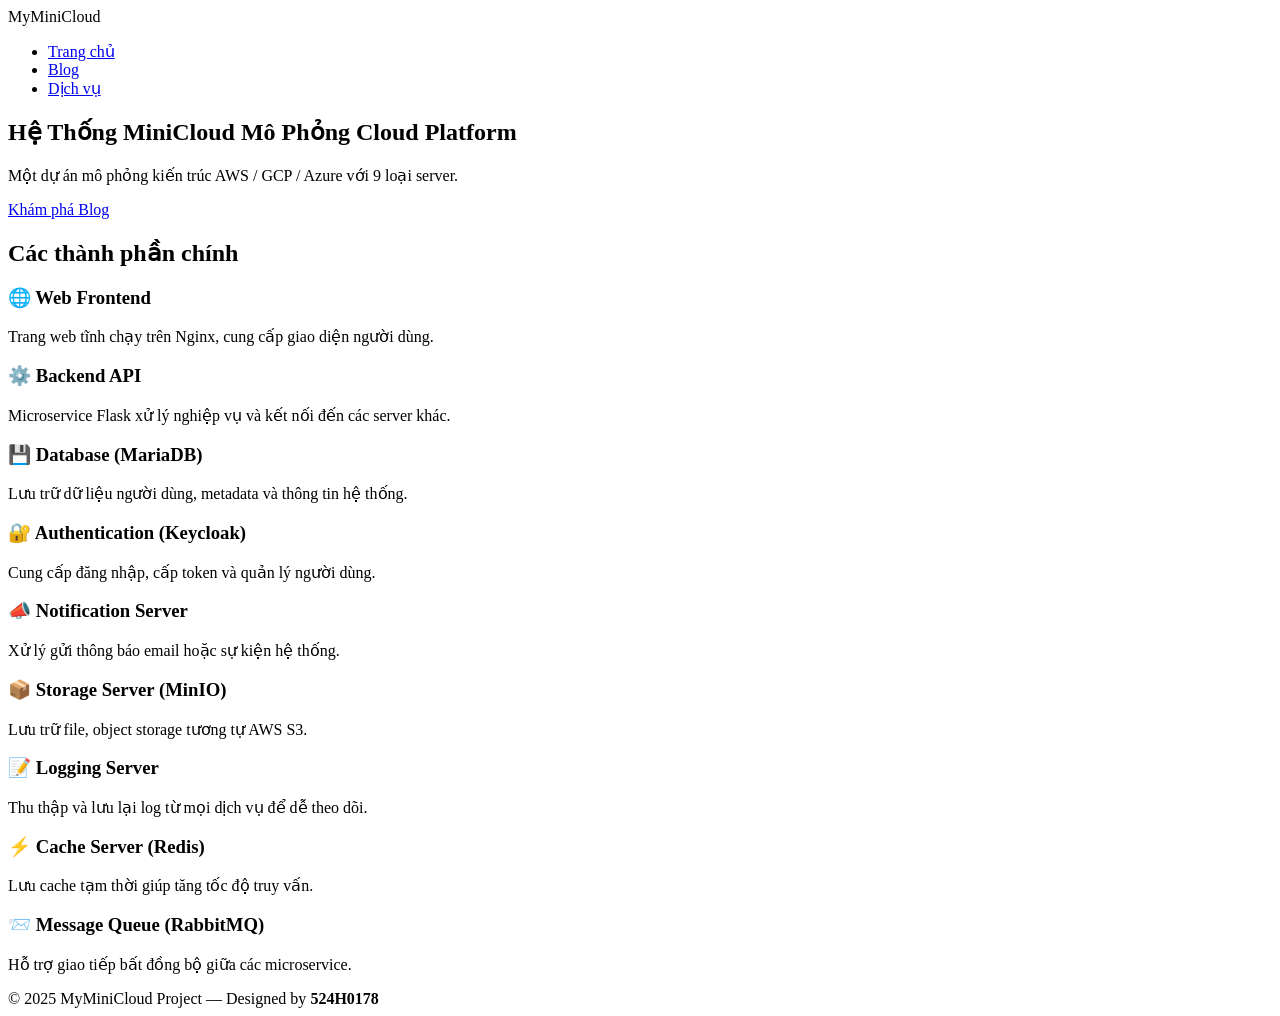
==== miniclouddemo_524H0178/web-frontend-server/html/index.html @ e583d3b8 "init minicloud" ====
<!doctype html>
<html lang="vi">
  <head>
    <meta charset="UTF-8" />
    <title>MyMiniCloud – Trang Chủ</title>
    <link rel="stylesheet" href="/style.css" />
  </head>

  <body>
    <!-- 🔹 NAVIGATION -->
    <nav class="navbar">
      <div class="nav-left">MyMiniCloud</div>
      <ul class="nav-right">
        <li><a href="/">Trang chủ</a></li>
        <li><a href="/blog/">Blog</a></li>
        <li><a href="#services">Dịch vụ</a></li>
      </ul>
    </nav>

    <!-- 🔹 HERO BANNER -->
    <section class="hero">
      <h1>Hệ Thống MiniCloud Mô Phỏng Cloud Platform</h1>
      <p>Một dự án mô phỏng kiến trúc AWS / GCP / Azure với 9 loại server.</p>
      <a href="/blog/" class="hero-btn">Khám phá Blog</a>
    </section>

    <!-- 🔹 FEATURE SECTION -->
    <section id="services" class="features">
      <h2>Các thành phần chính</h2>

      <div class="feature-grid">
        <!-- 1. Web Frontend -->
        <div class="feature-card">
          <h3>🌐 Web Frontend</h3>
          <p>Trang web tĩnh chạy trên Nginx, cung cấp giao diện người dùng.</p>
        </div>

        <!-- 2. Backend API -->
        <div class="feature-card">
          <h3>⚙️ Backend API</h3>
          <p>
            Microservice Flask xử lý nghiệp vụ và kết nối đến các server khác.
          </p>
        </div>

        <!-- 3. Database -->
        <div class="feature-card">
          <h3>💾 Database (MariaDB)</h3>
          <p>Lưu trữ dữ liệu người dùng, metadata và thông tin hệ thống.</p>
        </div>

        <!-- 4. Authentication -->
        <div class="feature-card">
          <h3>🔐 Authentication (Keycloak)</h3>
          <p>Cung cấp đăng nhập, cấp token và quản lý người dùng.</p>
        </div>

        <!-- 5. Notification Server -->
        <div class="feature-card">
          <h3>📣 Notification Server</h3>
          <p>Xử lý gửi thông báo email hoặc sự kiện hệ thống.</p>
        </div>

        <!-- 6. Storage Server -->
        <div class="feature-card">
          <h3>📦 Storage Server (MinIO)</h3>
          <p>Lưu trữ file, object storage tương tự AWS S3.</p>
        </div>

        <!-- 7. Logging Server -->
        <div class="feature-card">
          <h3>📝 Logging Server</h3>
          <p>Thu thập và lưu lại log từ mọi dịch vụ để dễ theo dõi.</p>
        </div>

        <!-- 8. Cache Server -->
        <div class="feature-card">
          <h3>⚡ Cache Server (Redis)</h3>
          <p>Lưu cache tạm thời giúp tăng tốc độ truy vấn.</p>
        </div>

        <!-- 9. Message Queue -->
        <div class="feature-card">
          <h3>📨 Message Queue (RabbitMQ)</h3>
          <p>Hỗ trợ giao tiếp bất đồng bộ giữa các microservice.</p>
        </div>
      </div>
    </section>

    <!-- 🔹 FOOTER -->
    <footer>
      © 2025 MyMiniCloud Project — Designed by
      <strong>524H0178</strong>
    </footer>
  </body>
</html>
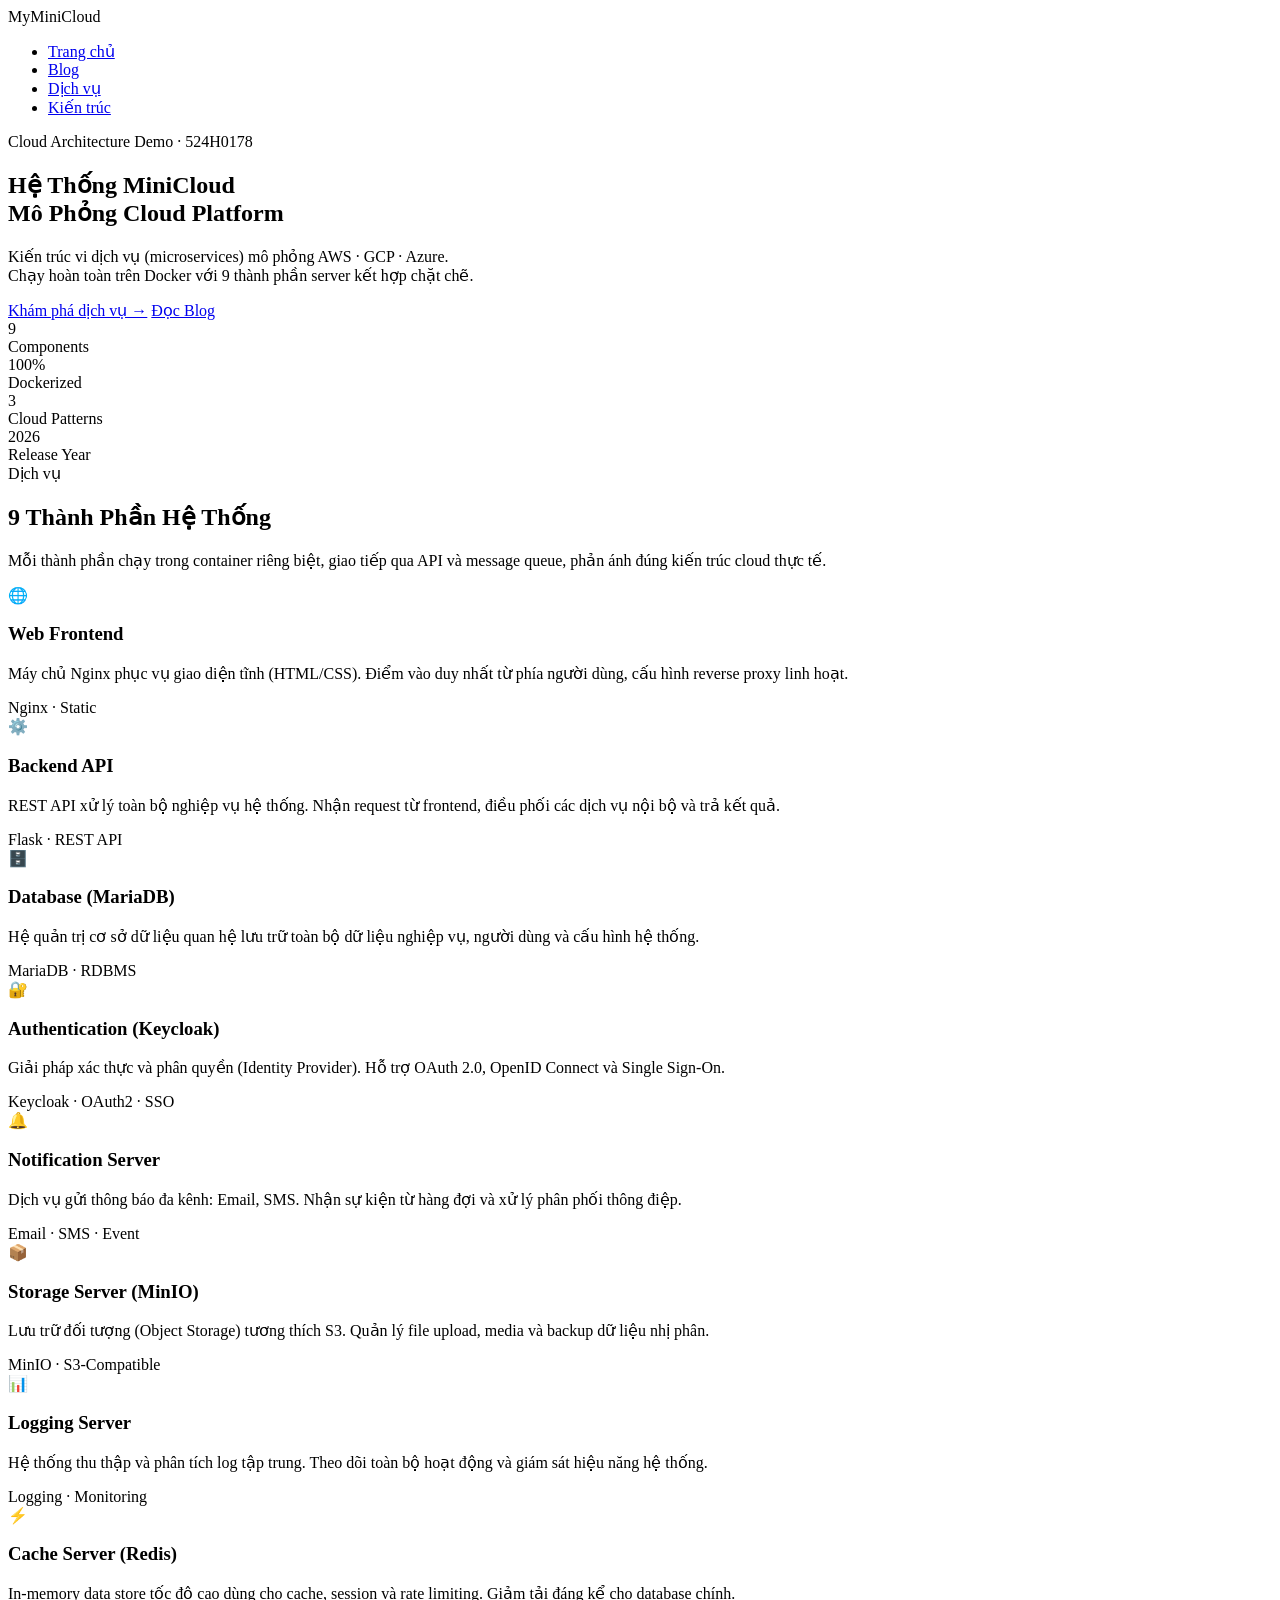
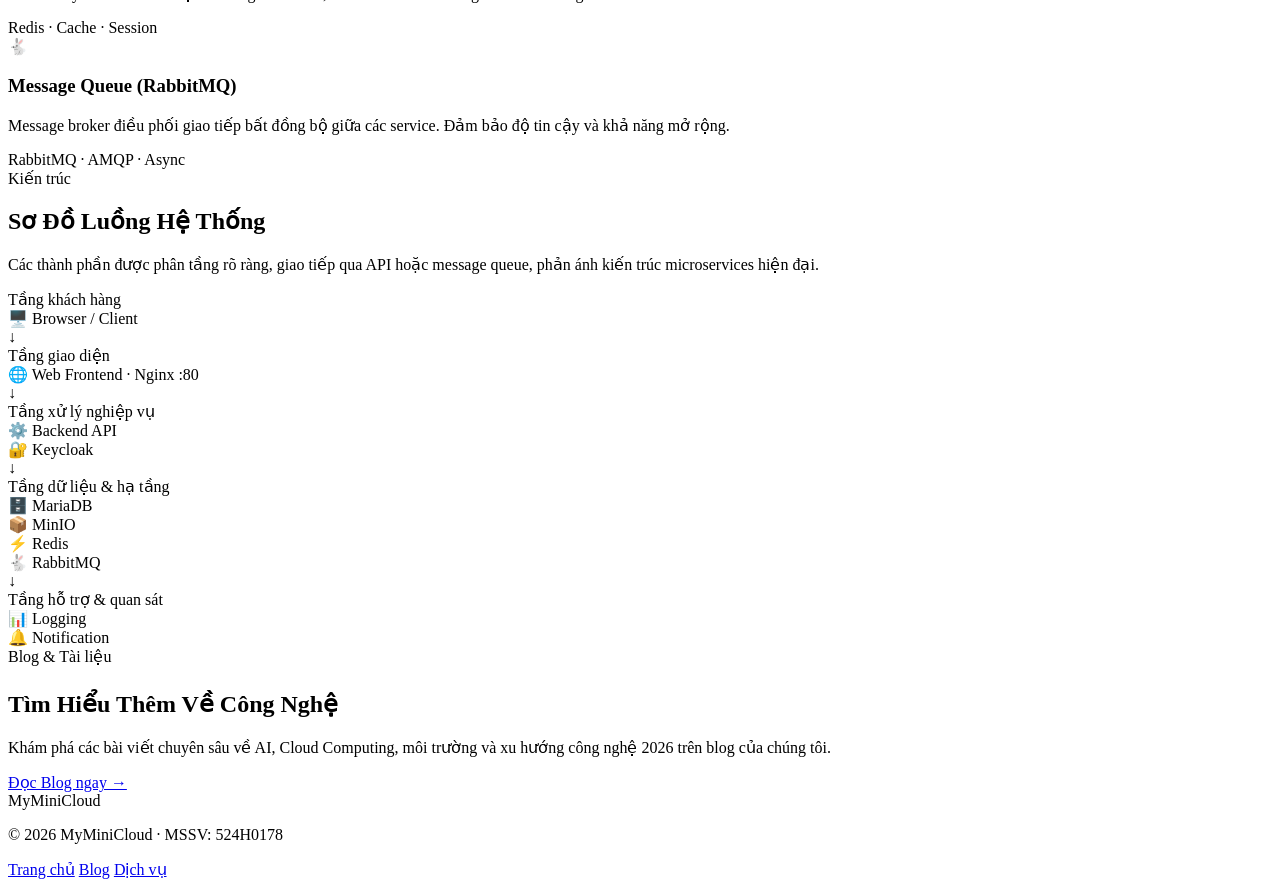
==== commit 01caf3c4: "v1.1" ====
--- a/miniclouddemo_524H0178/web-frontend-server/html/index.html
+++ b/miniclouddemo_524H0178/web-frontend-server/html/index.html
@@ -2,95 +2,250 @@
 <html lang="vi">
   <head>
     <meta charset="UTF-8" />
-    <title>MyMiniCloud – Trang Chủ</title>
+    <meta name="viewport" content="width=device-width, initial-scale=1.0" />
+    <title>MyMiniCloud – Hệ Thống Cloud Mô Phỏng</title>
+    <meta name="description" content="Dự án mô phỏng kiến trúc Cloud Platform (AWS/GCP/Azure) với 9 thành phần server chạy trên Docker & Nginx." />
     <link rel="stylesheet" href="/style.css" />
   </head>
 
   <body>
-    <!-- 🔹 NAVIGATION -->
-    <nav class="navbar">
+    <!-- NAVIGATION -->
+    <nav class="navbar" id="navbar">
       <div class="nav-left">MyMiniCloud</div>
       <ul class="nav-right">
-        <li><a href="/">Trang chủ</a></li>
+        <li><a href="/" class="active">Trang chủ</a></li>
         <li><a href="/blog/">Blog</a></li>
         <li><a href="#services">Dịch vụ</a></li>
+        <li><a href="#architecture">Kiến trúc</a></li>
       </ul>
     </nav>
 
-    <!-- 🔹 HERO BANNER -->
+    <!-- HERO -->
     <section class="hero">
-      <h1>Hệ Thống MiniCloud Mô Phỏng Cloud Platform</h1>
-      <p>Một dự án mô phỏng kiến trúc AWS / GCP / Azure với 9 loại server.</p>
-      <a href="/blog/" class="hero-btn">Khám phá Blog</a>
-    </section>
-
-    <!-- 🔹 FEATURE SECTION -->
-    <section id="services" class="features">
-      <h2>Các thành phần chính</h2>
-
-      <div class="feature-grid">
-        <!-- 1. Web Frontend -->
-        <div class="feature-card">
-          <h3>🌐 Web Frontend</h3>
-          <p>Trang web tĩnh chạy trên Nginx, cung cấp giao diện người dùng.</p>
-        </div>
-
-        <!-- 2. Backend API -->
-        <div class="feature-card">
-          <h3>⚙️ Backend API</h3>
-          <p>
-            Microservice Flask xử lý nghiệp vụ và kết nối đến các server khác.
+      <div class="hero-bg">
+        <div class="hero-glow-1"></div>
+        <div class="hero-glow-2"></div>
+        <div class="hero-grid"></div>
+      </div>
+
+      <div class="hero-content">
+        <div class="hero-badge">
+          <span></span>
+          Cloud Architecture Demo · 524H0178
+        </div>
+
+        <h1 class="hero-title">
+          Hệ Thống <span class="gradient-text">MiniCloud</span><br />
+          Mô Phỏng Cloud Platform
+        </h1>
+
+        <p class="hero-subtitle">
+          Kiến trúc vi dịch vụ (microservices) mô phỏng AWS · GCP · Azure.<br />
+          Chạy hoàn toàn trên Docker với 9 thành phần server kết hợp chặt chẽ.
+        </p>
+
+        <div class="hero-actions">
+          <a href="#services" class="btn-primary">Khám phá dịch vụ →</a>
+          <a href="/blog/" class="btn-ghost">Đọc Blog</a>
+        </div>
+
+        <div class="hero-stats">
+          <div class="hero-stat">
+            <div class="hero-stat-number">9</div>
+            <div class="hero-stat-label">Components</div>
+          </div>
+          <div class="hero-stat">
+            <div class="hero-stat-number">100%</div>
+            <div class="hero-stat-label">Dockerized</div>
+          </div>
+          <div class="hero-stat">
+            <div class="hero-stat-number">3</div>
+            <div class="hero-stat-label">Cloud Patterns</div>
+          </div>
+          <div class="hero-stat">
+            <div class="hero-stat-number">2026</div>
+            <div class="hero-stat-label">Release Year</div>
+          </div>
+        </div>
+      </div>
+    </section>
+
+    <!-- SERVICES -->
+    <section class="services" id="services">
+      <div class="services-inner">
+        <div class="section-header">
+          <div class="section-pill">Dịch vụ</div>
+          <h2 class="section-title">9 Thành Phần Hệ Thống</h2>
+          <p class="section-desc">
+            Mỗi thành phần chạy trong container riêng biệt, giao tiếp qua API
+            và message queue, phản ánh đúng kiến trúc cloud thực tế.
           </p>
         </div>
 
-        <!-- 3. Database -->
-        <div class="feature-card">
-          <h3>💾 Database (MariaDB)</h3>
-          <p>Lưu trữ dữ liệu người dùng, metadata và thông tin hệ thống.</p>
-        </div>
-
-        <!-- 4. Authentication -->
-        <div class="feature-card">
-          <h3>🔐 Authentication (Keycloak)</h3>
-          <p>Cung cấp đăng nhập, cấp token và quản lý người dùng.</p>
-        </div>
-
-        <!-- 5. Notification Server -->
-        <div class="feature-card">
-          <h3>📣 Notification Server</h3>
-          <p>Xử lý gửi thông báo email hoặc sự kiện hệ thống.</p>
-        </div>
-
-        <!-- 6. Storage Server -->
-        <div class="feature-card">
-          <h3>📦 Storage Server (MinIO)</h3>
-          <p>Lưu trữ file, object storage tương tự AWS S3.</p>
-        </div>
-
-        <!-- 7. Logging Server -->
-        <div class="feature-card">
-          <h3>📝 Logging Server</h3>
-          <p>Thu thập và lưu lại log từ mọi dịch vụ để dễ theo dõi.</p>
-        </div>
-
-        <!-- 8. Cache Server -->
-        <div class="feature-card">
-          <h3>⚡ Cache Server (Redis)</h3>
-          <p>Lưu cache tạm thời giúp tăng tốc độ truy vấn.</p>
-        </div>
-
-        <!-- 9. Message Queue -->
-        <div class="feature-card">
-          <h3>📨 Message Queue (RabbitMQ)</h3>
-          <p>Hỗ trợ giao tiếp bất đồng bộ giữa các microservice.</p>
-        </div>
-      </div>
-    </section>
-
-    <!-- 🔹 FOOTER -->
-    <footer>
-      © 2025 MyMiniCloud Project — Designed by
-      <strong>524H0178</strong>
+        <div class="services-grid">
+          <div class="service-card">
+            <div class="service-icon">🌐</div>
+            <h3>Web Frontend</h3>
+            <p>Máy chủ Nginx phục vụ giao diện tĩnh (HTML/CSS). Điểm vào duy nhất từ phía người dùng, cấu hình reverse proxy linh hoạt.</p>
+            <span class="service-tag">Nginx · Static</span>
+          </div>
+
+          <div class="service-card">
+            <div class="service-icon">⚙️</div>
+            <h3>Backend API</h3>
+            <p>REST API xử lý toàn bộ nghiệp vụ hệ thống. Nhận request từ frontend, điều phối các dịch vụ nội bộ và trả kết quả.</p>
+            <span class="service-tag">Flask · REST API</span>
+          </div>
+
+          <div class="service-card">
+            <div class="service-icon">🗄️</div>
+            <h3>Database (MariaDB)</h3>
+            <p>Hệ quản trị cơ sở dữ liệu quan hệ lưu trữ toàn bộ dữ liệu nghiệp vụ, người dùng và cấu hình hệ thống.</p>
+            <span class="service-tag">MariaDB · RDBMS</span>
+          </div>
+
+          <div class="service-card">
+            <div class="service-icon">🔐</div>
+            <h3>Authentication (Keycloak)</h3>
+            <p>Giải pháp xác thực và phân quyền (Identity Provider). Hỗ trợ OAuth 2.0, OpenID Connect và Single Sign-On.</p>
+            <span class="service-tag">Keycloak · OAuth2 · SSO</span>
+          </div>
+
+          <div class="service-card">
+            <div class="service-icon">🔔</div>
+            <h3>Notification Server</h3>
+            <p>Dịch vụ gửi thông báo đa kênh: Email, SMS. Nhận sự kiện từ hàng đợi và xử lý phân phối thông điệp.</p>
+            <span class="service-tag">Email · SMS · Event</span>
+          </div>
+
+          <div class="service-card">
+            <div class="service-icon">📦</div>
+            <h3>Storage Server (MinIO)</h3>
+            <p>Lưu trữ đối tượng (Object Storage) tương thích S3. Quản lý file upload, media và backup dữ liệu nhị phân.</p>
+            <span class="service-tag">MinIO · S3-Compatible</span>
+          </div>
+
+          <div class="service-card">
+            <div class="service-icon">📊</div>
+            <h3>Logging Server</h3>
+            <p>Hệ thống thu thập và phân tích log tập trung. Theo dõi toàn bộ hoạt động và giám sát hiệu năng hệ thống.</p>
+            <span class="service-tag">Logging · Monitoring</span>
+          </div>
+
+          <div class="service-card">
+            <div class="service-icon">⚡</div>
+            <h3>Cache Server (Redis)</h3>
+            <p>In-memory data store tốc độ cao dùng cho cache, session và rate limiting. Giảm tải đáng kể cho database chính.</p>
+            <span class="service-tag">Redis · Cache · Session</span>
+          </div>
+
+          <div class="service-card">
+            <div class="service-icon">🐇</div>
+            <h3>Message Queue (RabbitMQ)</h3>
+            <p>Message broker điều phối giao tiếp bất đồng bộ giữa các service. Đảm bảo độ tin cậy và khả năng mở rộng.</p>
+            <span class="service-tag">RabbitMQ · AMQP · Async</span>
+          </div>
+        </div>
+      </div>
+    </section>
+
+    <!-- ARCHITECTURE -->
+    <section class="architecture" id="architecture">
+      <div class="architecture-inner">
+        <div class="section-header">
+          <div class="section-pill">Kiến trúc</div>
+          <h2 class="section-title">Sơ Đồ Luồng Hệ Thống</h2>
+          <p class="section-desc">
+            Các thành phần được phân tầng rõ ràng, giao tiếp qua API hoặc
+            message queue, phản ánh kiến trúc microservices hiện đại.
+          </p>
+        </div>
+
+        <div class="arch-card">
+          <div class="arch-layer">
+            <div class="arch-layer-label">Tầng khách hàng</div>
+            <div class="arch-row">
+              <div class="arch-node primary">🖥️ Browser / Client</div>
+            </div>
+          </div>
+
+          <div class="arch-arrow">↓</div>
+
+          <div class="arch-layer">
+            <div class="arch-layer-label">Tầng giao diện</div>
+            <div class="arch-row">
+              <div class="arch-node accent">🌐 Web Frontend · Nginx :80</div>
+            </div>
+          </div>
+
+          <div class="arch-arrow">↓</div>
+
+          <div class="arch-layer">
+            <div class="arch-layer-label">Tầng xử lý nghiệp vụ</div>
+            <div class="arch-row">
+              <div class="arch-node primary">⚙️ Backend API</div>
+              <div class="arch-node">🔐 Keycloak</div>
+            </div>
+          </div>
+
+          <div class="arch-arrow">↓</div>
+
+          <div class="arch-layer">
+            <div class="arch-layer-label">Tầng dữ liệu &amp; hạ tầng</div>
+            <div class="arch-row">
+              <div class="arch-node">🗄️ MariaDB</div>
+              <div class="arch-node">📦 MinIO</div>
+              <div class="arch-node">⚡ Redis</div>
+              <div class="arch-node">🐇 RabbitMQ</div>
+            </div>
+          </div>
+
+          <div class="arch-arrow">↓</div>
+
+          <div class="arch-layer">
+            <div class="arch-layer-label">Tầng hỗ trợ &amp; quan sát</div>
+            <div class="arch-row">
+              <div class="arch-node">📊 Logging</div>
+              <div class="arch-node">🔔 Notification</div>
+            </div>
+          </div>
+        </div>
+      </div>
+    </section>
+
+    <!-- CTA -->
+    <section class="cta-section">
+      <div class="cta-inner">
+        <div class="hero-badge" style="margin-bottom:1.5rem;">
+          <span></span>Blog &amp; Tài liệu
+        </div>
+        <h2>Tìm Hiểu Thêm Về Công Nghệ</h2>
+        <p>
+          Khám phá các bài viết chuyên sâu về AI, Cloud Computing, môi trường
+          và xu hướng công nghệ 2026 trên blog của chúng tôi.
+        </p>
+        <a href="/blog/" class="btn-primary">Đọc Blog ngay →</a>
+      </div>
+    </section>
+
+    <!-- FOOTER -->
+    <footer class="footer">
+      <div class="footer-inner">
+        <div class="footer-brand">MyMiniCloud</div>
+        <p class="footer-copy">© 2026 MyMiniCloud · MSSV: 524H0178</p>
+        <div class="footer-links">
+          <a href="/">Trang chủ</a>
+          <a href="/blog/">Blog</a>
+          <a href="#services">Dịch vụ</a>
+        </div>
+      </div>
     </footer>
+
+    <script>
+      const nav = document.getElementById('navbar');
+      window.addEventListener('scroll', () => {
+        nav.classList.toggle('scrolled', window.scrollY > 20);
+      }, { passive: true });
+    </script>
   </body>
 </html>
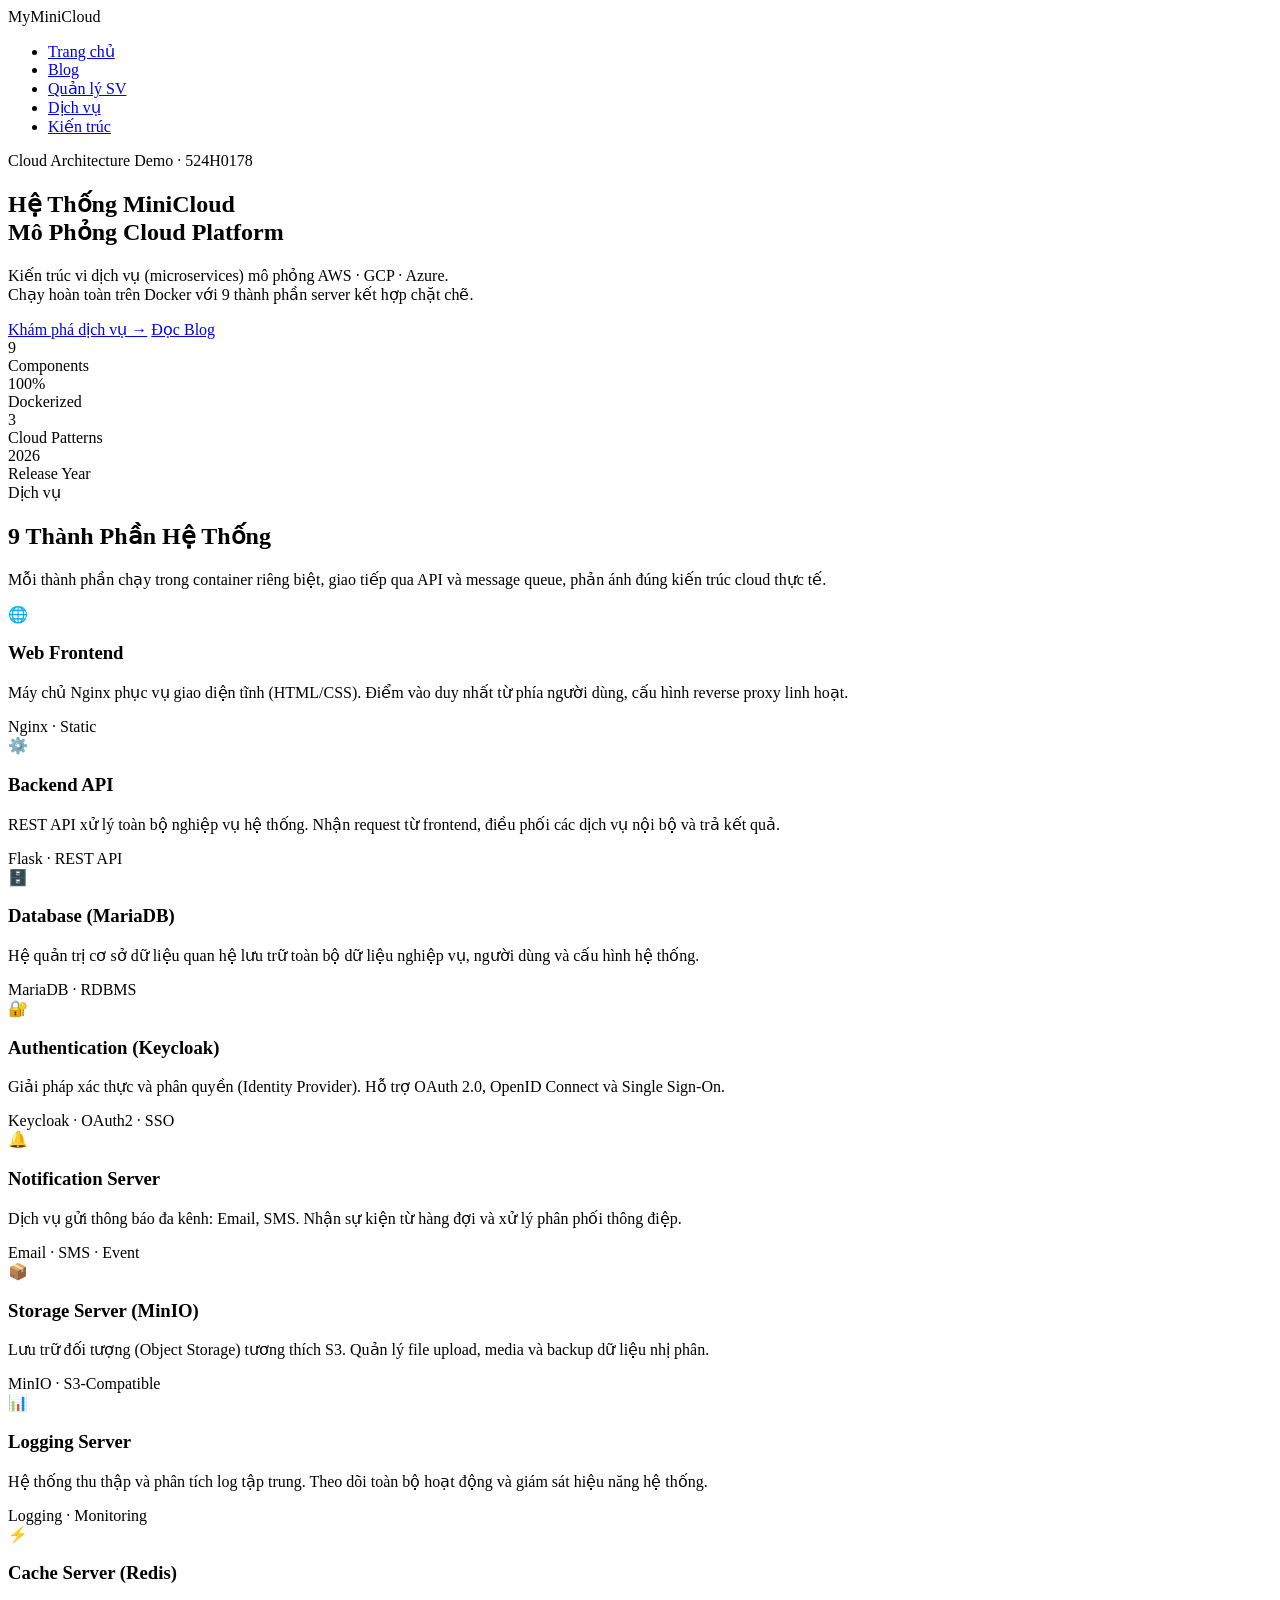
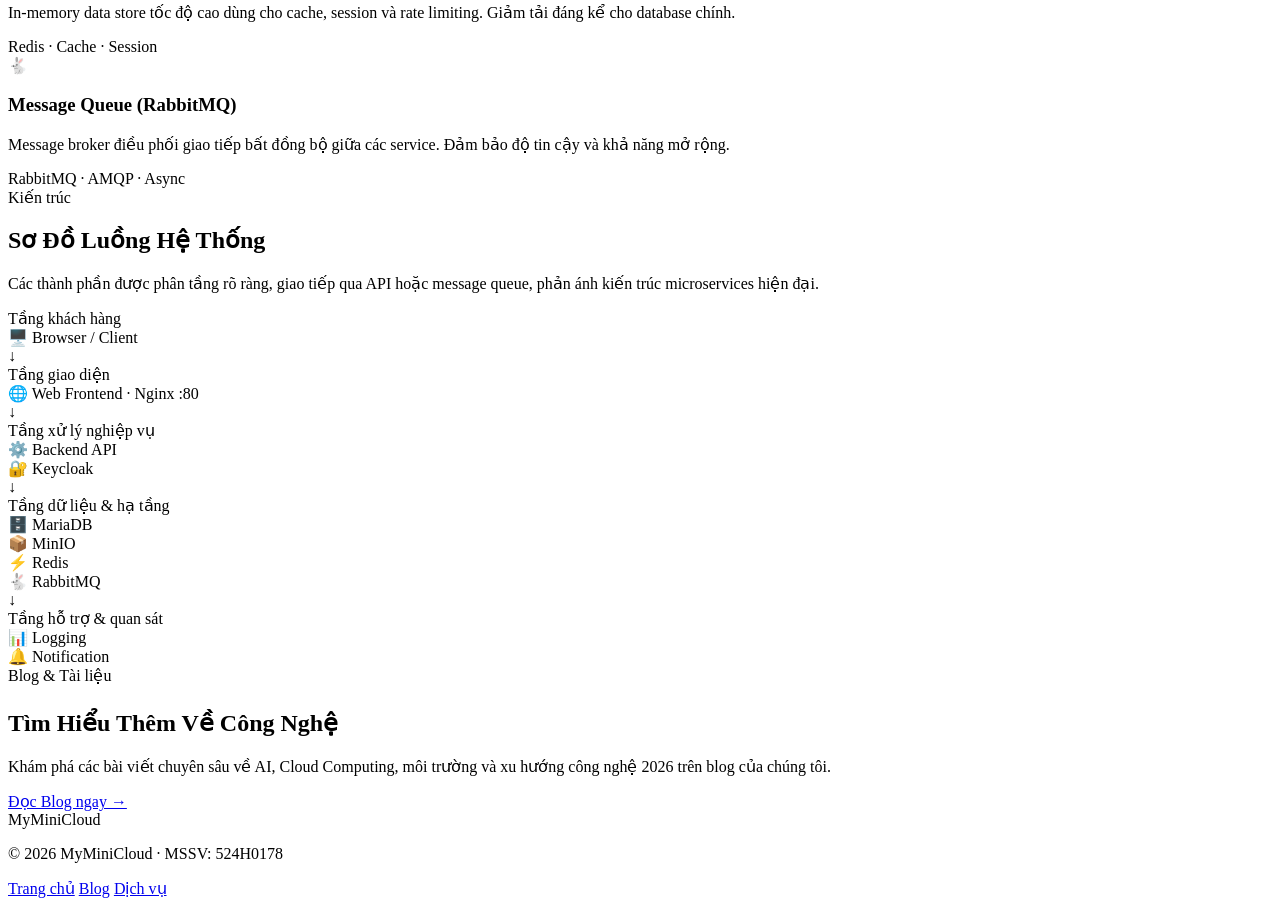
==== commit c51d746f: "update modified files" ====
--- a/miniclouddemo_524H0178/web-frontend-server/html/index.html
+++ b/miniclouddemo_524H0178/web-frontend-server/html/index.html
@@ -15,6 +15,7 @@
       <ul class="nav-right">
         <li><a href="/" class="active">Trang chủ</a></li>
         <li><a href="/blog/">Blog</a></li>
+        <li><a href="/students.html">Quản lý SV</a></li>
         <li><a href="#services">Dịch vụ</a></li>
         <li><a href="#architecture">Kiến trúc</a></li>
       </ul>
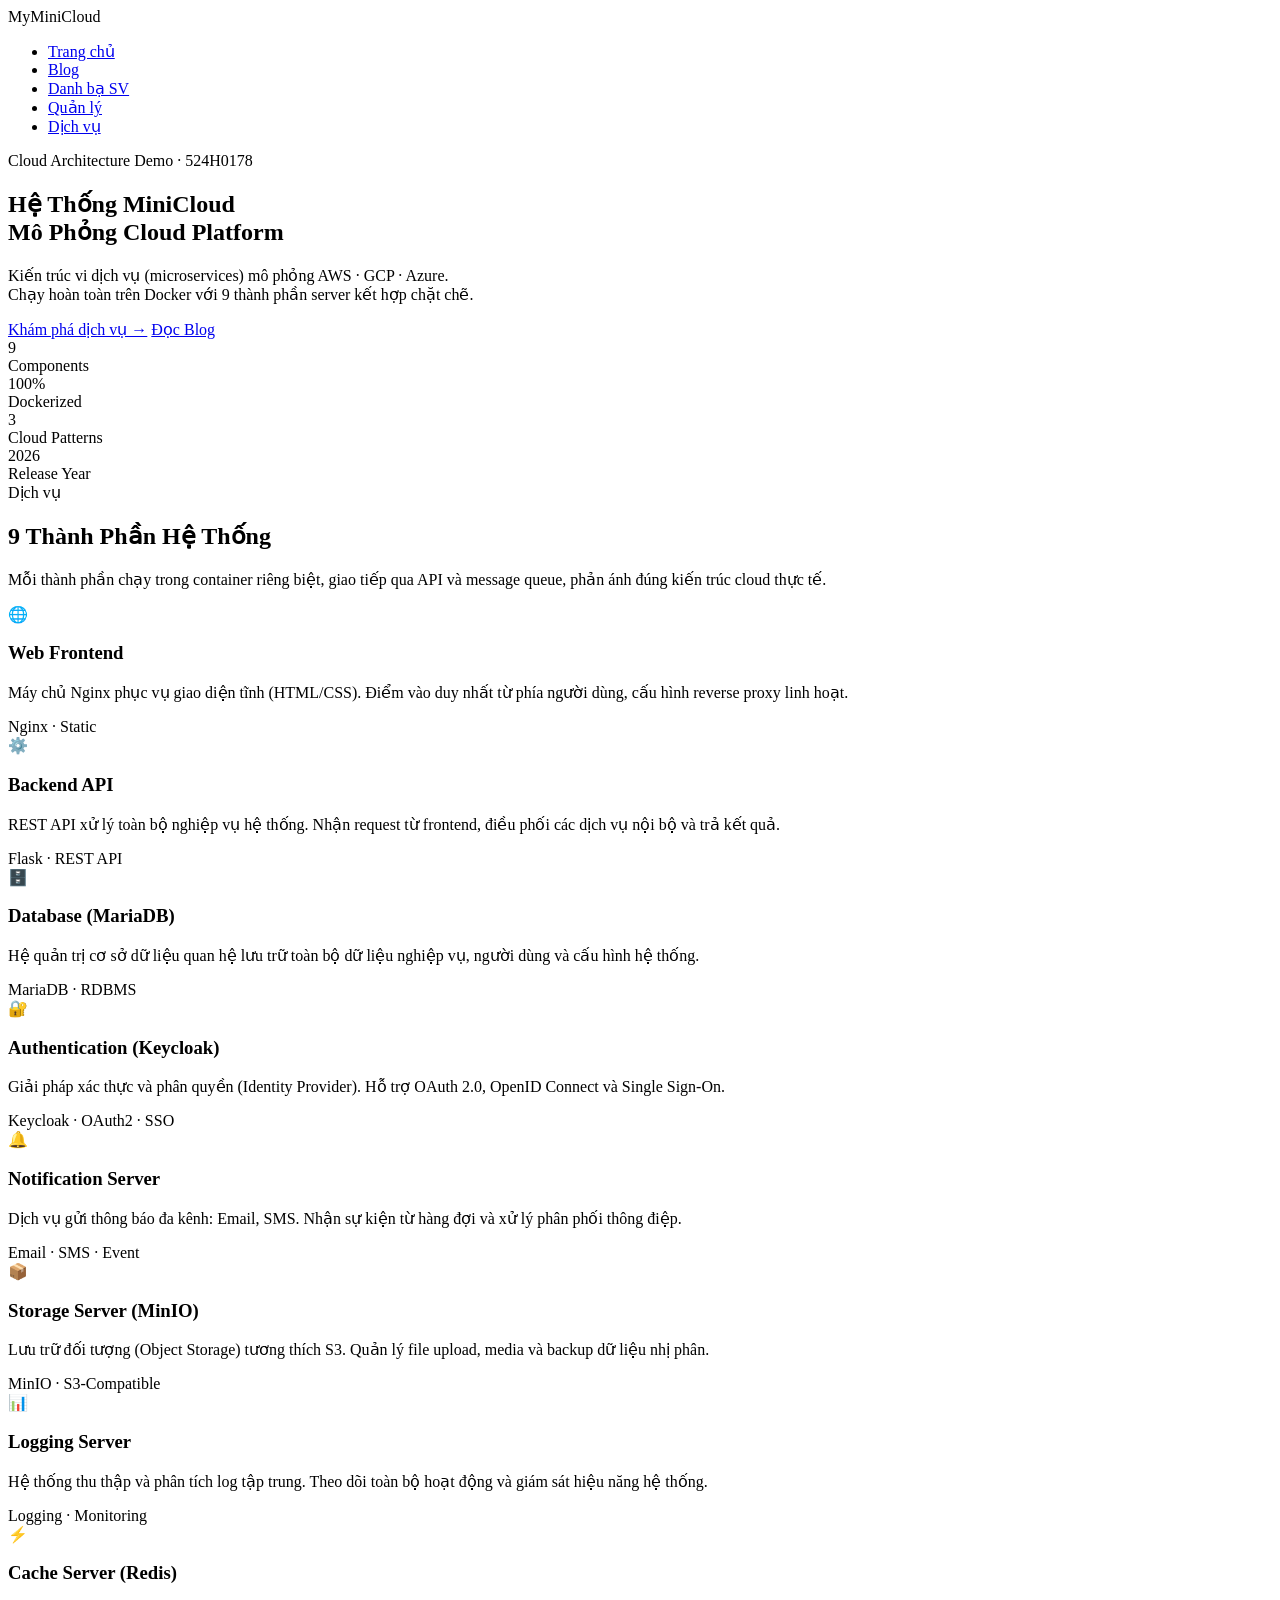
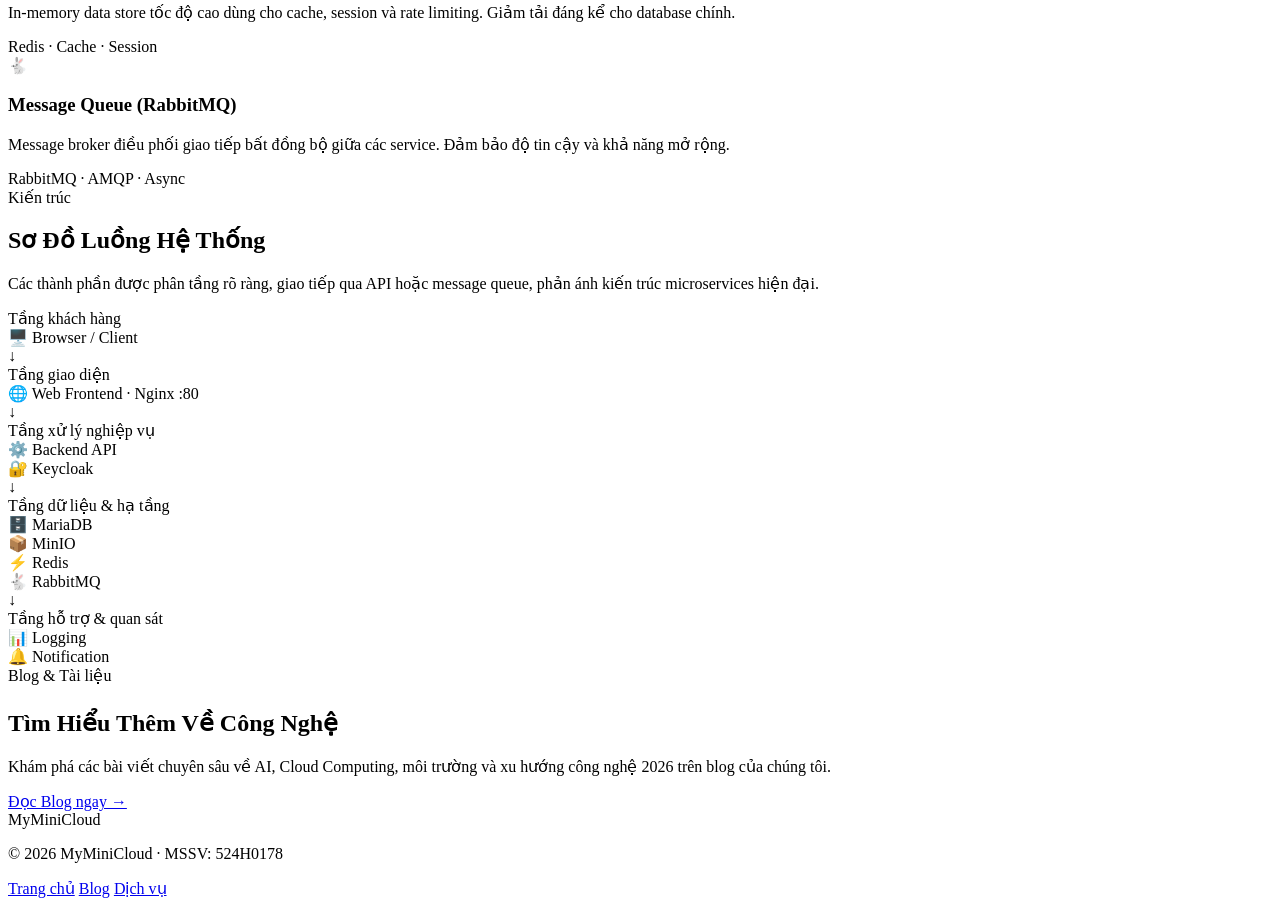
==== commit 88227dd2: "modified" ====
--- a/miniclouddemo_524H0178/web-frontend-server/html/index.html
+++ b/miniclouddemo_524H0178/web-frontend-server/html/index.html
@@ -15,9 +15,9 @@
       <ul class="nav-right">
         <li><a href="/" class="active">Trang chủ</a></li>
         <li><a href="/blog/">Blog</a></li>
-        <li><a href="/students.html">Quản lý SV</a></li>
+        <li><a href="/api/student">Danh bạ SV</a></li>
+        <li><a href="/students.html">Quản lý</a></li>
         <li><a href="#services">Dịch vụ</a></li>
-        <li><a href="#architecture">Kiến trúc</a></li>
       </ul>
     </nav>
 
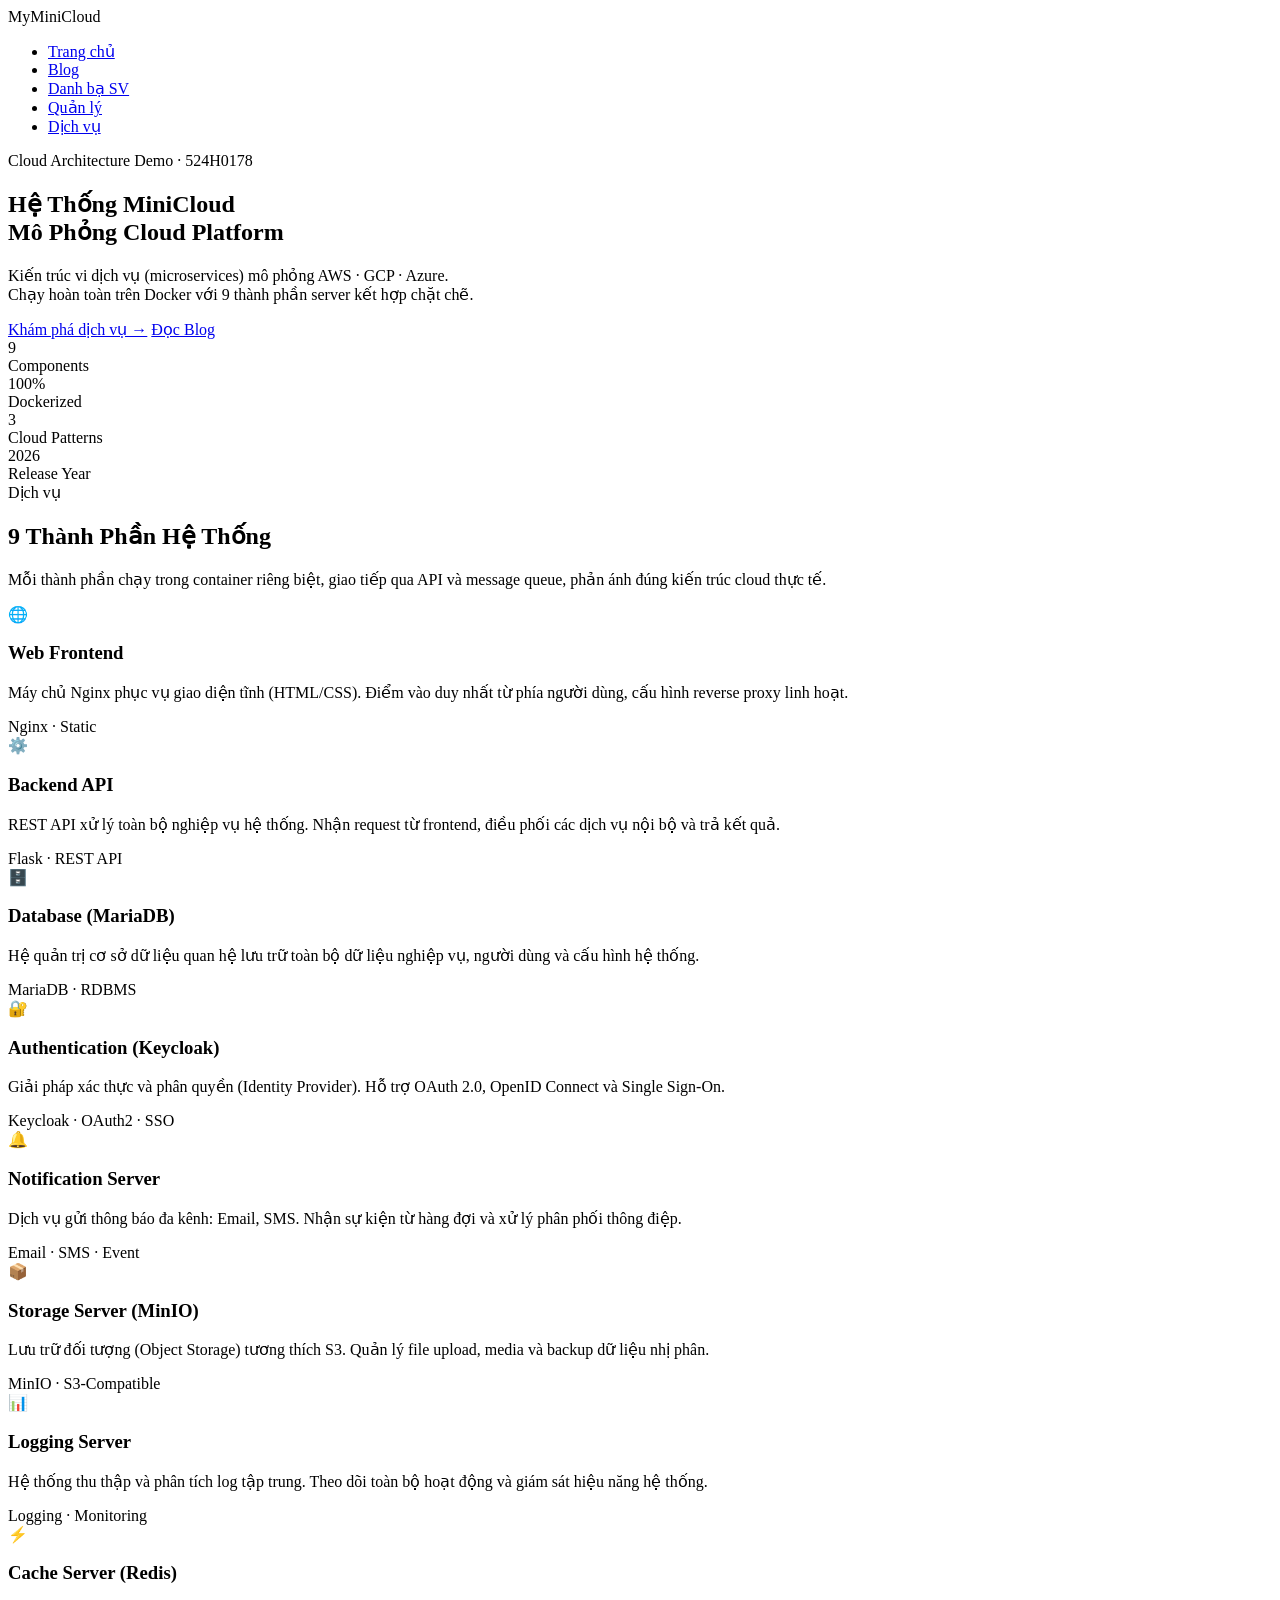
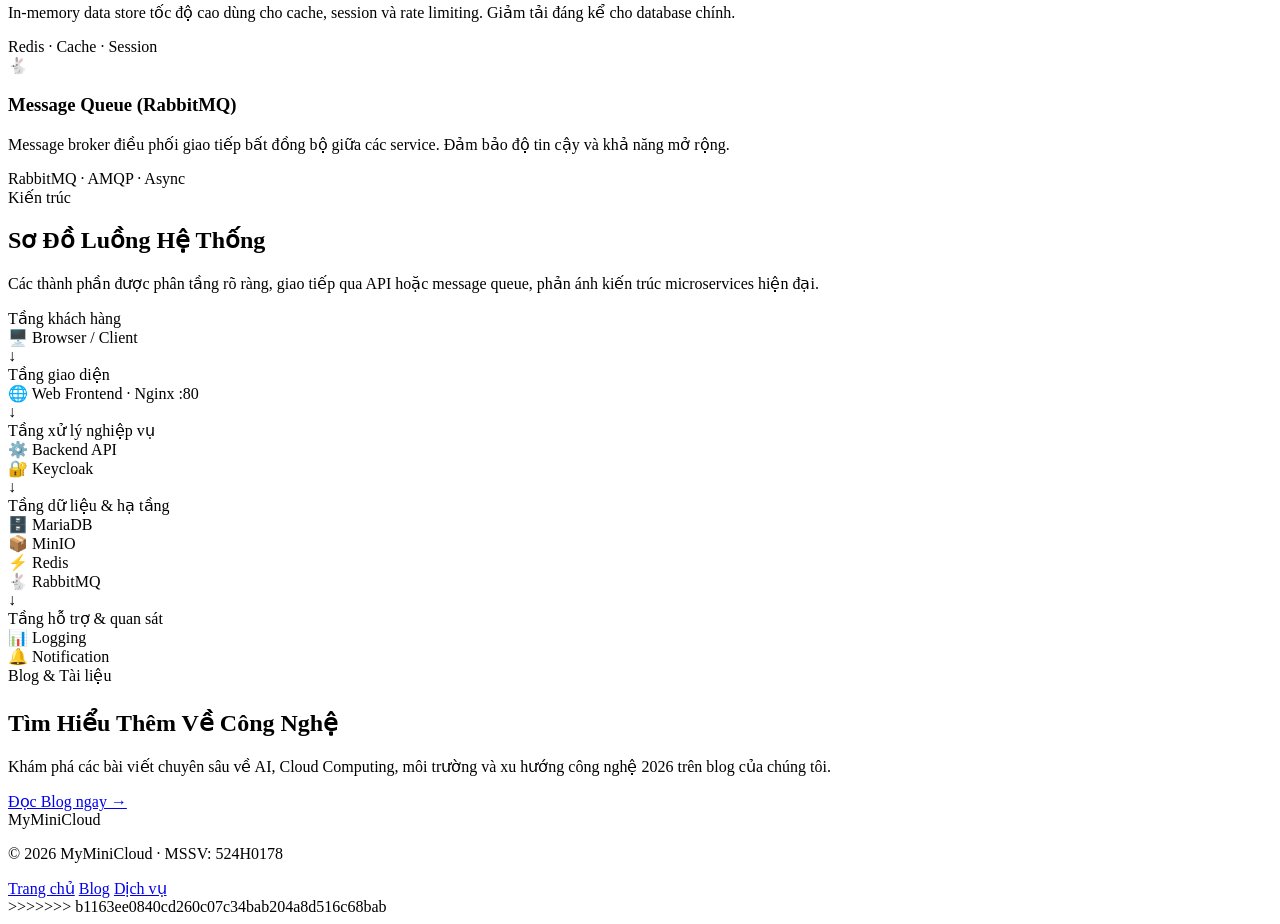
==== commit 296fdefe: "resolve merge conflict" ====
--- a/miniclouddemo_524H0178/web-frontend-server/html/index.html
+++ b/miniclouddemo_524H0178/web-frontend-server/html/index.html
@@ -1,3 +1,4 @@
+
 <!doctype html>
 <html lang="vi">
   <head>
@@ -15,7 +16,7 @@
       <ul class="nav-right">
         <li><a href="/" class="active">Trang chủ</a></li>
         <li><a href="/blog/">Blog</a></li>
-        <li><a href="/api/student">Danh bạ SV</a></li>
+        <li><a href="/catalog.html">Danh bạ SV</a></li>
         <li><a href="/students.html">Quản lý</a></li>
         <li><a href="#services">Dịch vụ</a></li>
       </ul>
@@ -250,3 +251,4 @@
     </script>
   </body>
 </html>
+>>>>>>> b1163ee0840cd260c07c34bab204a8d516c68bab
